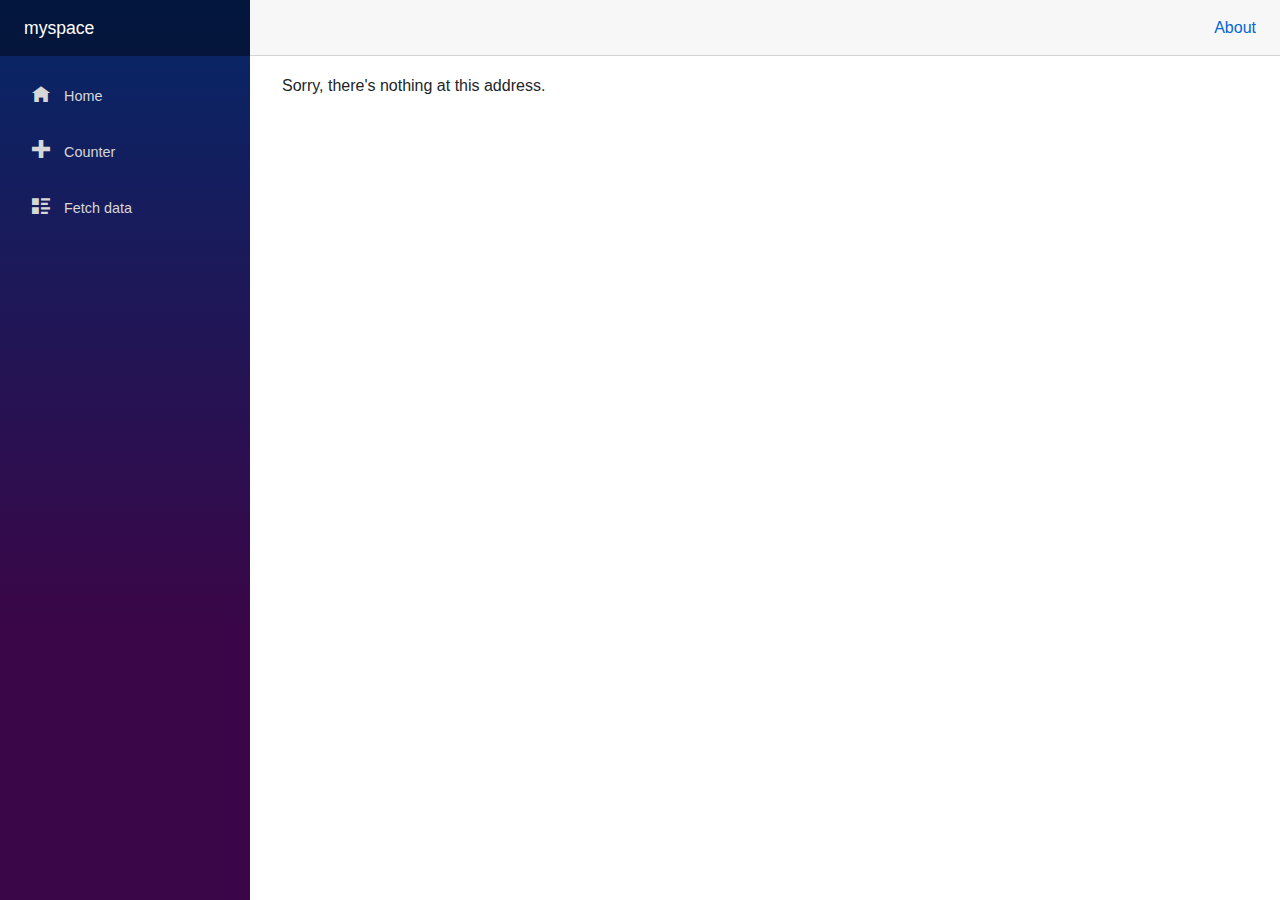
==== index.html @ 36297035 "Deploying to gh-pages from @ Ripick/myspace@8b3a4c0308f09c2caff0934672c21354dd51a2de 🚀" ====
<!DOCTYPE html>
<html>

<head>
    <meta charset="utf-8" />
    <meta name="viewport" content="width=device-width, initial-scale=1.0, maximum-scale=1.0, user-scalable=no" />
    <title>myspace</title>
    <base href="/myspace" />
    <link href="css/bootstrap/bootstrap.min.css" rel="stylesheet" />
    <link href="css/app.css" rel="stylesheet" />
    <link href="myspace.styles.css" rel="stylesheet" />
</head>

<body>
    <div id="app">Loading...</div>

    <div id="blazor-error-ui">
        An unhandled error has occurred.
        <a href="" class="reload">Reload</a>
        <a class="dismiss">🗙</a>
    </div>
    <script src="_framework/blazor.webassembly.js"></script>

    <!-- Start Single Page Apps for GitHub Pages -->
    <script type="text/javascript">
        // Single Page Apps for GitHub Pages
        // https://github.com/rafrex/spa-github-pages
        // Copyright (c) 2016 Rafael Pedicini, licensed under the MIT License
        // ----------------------------------------------------------------------
        // This script checks to see if a redirect is present in the query string
        // and converts it back into the correct url and adds it to the
        // browser's history using window.history.replaceState(...),
        // which won't cause the browser to attempt to load the new url.
        // When the single page app is loaded further down in this file,
        // the correct url will be waiting in the browser's history for
        // the single page app to route accordingly.
        (function (l) {
            if (l.search) {
                var q = {};
                l.search.slice(1).split('&').forEach(function (v) {
                    var a = v.split('=');
                    q[a[0]] = a.slice(1).join('=').replace(/~and~/g, '&');
                });
                if (q.p !== undefined) {
                    window.history.replaceState(null, null,
                        l.pathname.slice(0, -1) + (q.p || '') +
                        (q.q ? ('?' + q.q) : '') +
                        l.hash
                    );
                }
            }
        }(window.location))
    </script>
    <!-- End Single Page Apps for GitHub Pages -->

</body>

</html>
---- css/app.css ----
﻿@import url('open-iconic/font/css/open-iconic-bootstrap.min.css');

html, body {
    font-family: 'Helvetica Neue', Helvetica, Arial, sans-serif;
}

a, .btn-link {
    color: #0366d6;
}

.btn-primary {
    color: #fff;
    background-color: #1b6ec2;
    border-color: #1861ac;
}

.content {
    padding-top: 1.1rem;
}

.valid.modified:not([type=checkbox]) {
    outline: 1px solid #26b050;
}

.invalid {
    outline: 1px solid red;
}

.validation-message {
    color: red;
}

#blazor-error-ui {
    background: lightyellow;
    bottom: 0;
    box-shadow: 0 -1px 2px rgba(0, 0, 0, 0.2);
    display: none;
    left: 0;
    padding: 0.6rem 1.25rem 0.7rem 1.25rem;
    position: fixed;
    width: 100%;
    z-index: 1000;
}

    #blazor-error-ui .dismiss {
        cursor: pointer;
        position: absolute;
        right: 0.75rem;
        top: 0.5rem;
    }
---- myspace.styles.css ----
/* /Shared/MainLayout.razor.rz.scp.css */
.page[b-xmfy2o4s5y] {
    position: relative;
    display: flex;
    flex-direction: column;
}

.main[b-xmfy2o4s5y] {
    flex: 1;
}

.sidebar[b-xmfy2o4s5y] {
    background-image: linear-gradient(180deg, rgb(5, 39, 103) 0%, #3a0647 70%);
}

.top-row[b-xmfy2o4s5y] {
    background-color: #f7f7f7;
    border-bottom: 1px solid #d6d5d5;
    justify-content: flex-end;
    height: 3.5rem;
    display: flex;
    align-items: center;
}

    .top-row[b-xmfy2o4s5y]  a, .top-row .btn-link[b-xmfy2o4s5y] {
        white-space: nowrap;
        margin-left: 1.5rem;
    }

    .top-row a:first-child[b-xmfy2o4s5y] {
        overflow: hidden;
        text-overflow: ellipsis;
    }

@media (max-width: 640.98px) {
    .top-row:not(.auth)[b-xmfy2o4s5y] {
        display: none;
    }

    .top-row.auth[b-xmfy2o4s5y] {
        justify-content: space-between;
    }

    .top-row a[b-xmfy2o4s5y], .top-row .btn-link[b-xmfy2o4s5y] {
        margin-left: 0;
    }
}

@media (min-width: 641px) {
    .page[b-xmfy2o4s5y] {
        flex-direction: row;
    }

    .sidebar[b-xmfy2o4s5y] {
        width: 250px;
        height: 100vh;
        position: sticky;
        top: 0;
    }

    .top-row[b-xmfy2o4s5y] {
        position: sticky;
        top: 0;
        z-index: 1;
    }

    .main > div[b-xmfy2o4s5y] {
        padding-left: 2rem !important;
        padding-right: 1.5rem !important;
    }
}
/* /Shared/NavMenu.razor.rz.scp.css */
.navbar-toggler[b-o5ilc5h4fb] {
    background-color: rgba(255, 255, 255, 0.1);
}

.top-row[b-o5ilc5h4fb] {
    height: 3.5rem;
    background-color: rgba(0,0,0,0.4);
}

.navbar-brand[b-o5ilc5h4fb] {
    font-size: 1.1rem;
}

.oi[b-o5ilc5h4fb] {
    width: 2rem;
    font-size: 1.1rem;
    vertical-align: text-top;
    top: -2px;
}

.nav-item[b-o5ilc5h4fb] {
    font-size: 0.9rem;
    padding-bottom: 0.5rem;
}

    .nav-item:first-of-type[b-o5ilc5h4fb] {
        padding-top: 1rem;
    }

    .nav-item:last-of-type[b-o5ilc5h4fb] {
        padding-bottom: 1rem;
    }

    .nav-item[b-o5ilc5h4fb]  a {
        color: #d7d7d7;
        border-radius: 4px;
        height: 3rem;
        display: flex;
        align-items: center;
        line-height: 3rem;
    }

.nav-item[b-o5ilc5h4fb]  a.active {
    background-color: rgba(255,255,255,0.25);
    color: white;
}

.nav-item[b-o5ilc5h4fb]  a:hover {
    background-color: rgba(255,255,255,0.1);
    color: white;
}

@media (min-width: 641px) {
    .navbar-toggler[b-o5ilc5h4fb] {
        display: none;
    }

    .collapse[b-o5ilc5h4fb] {
        /* Never collapse the sidebar for wide screens */
        display: block;
    }
}
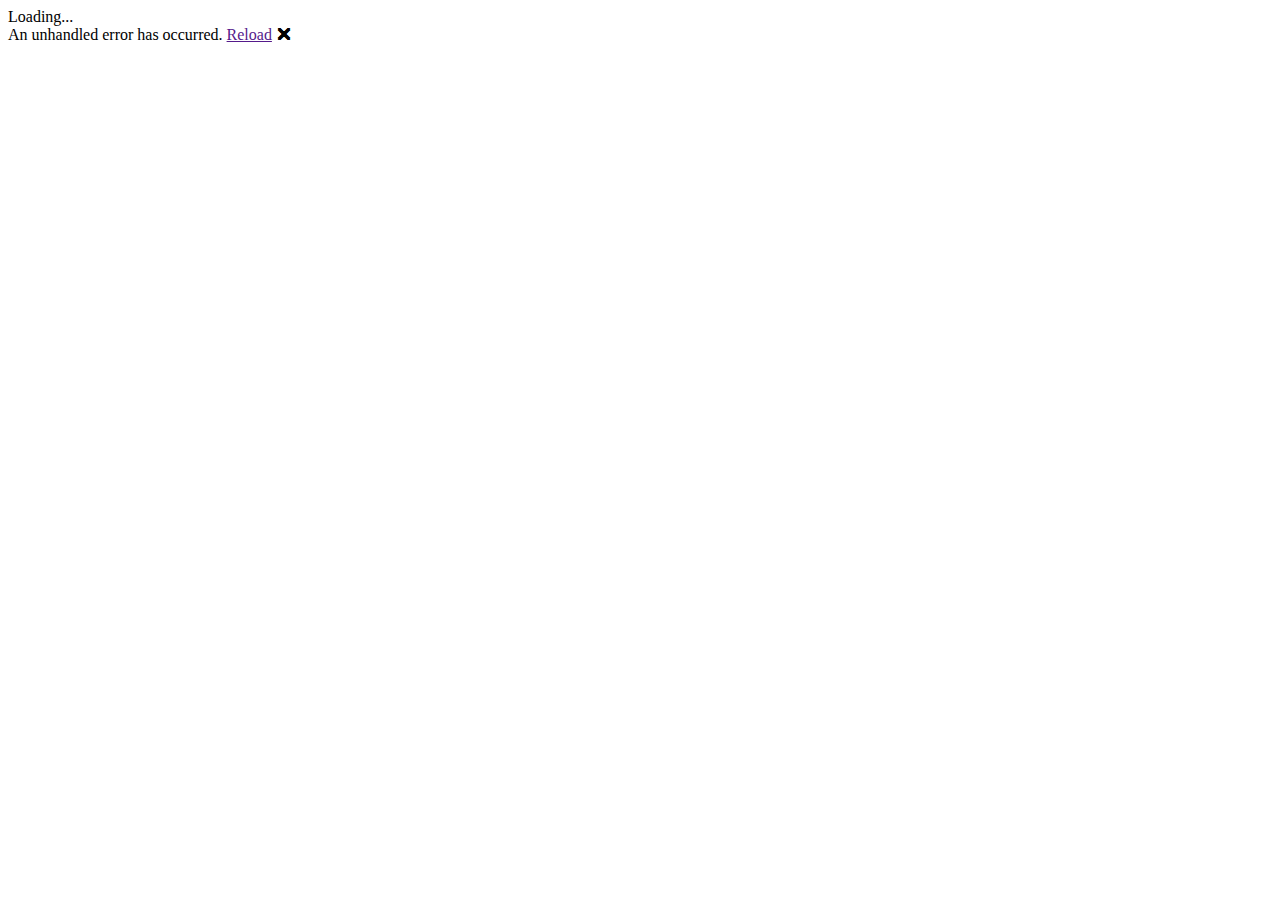
==== commit 5e0bdaed: "Deploying to gh-pages from @ Ripick/myspace@5f1fe5b10fbe79b21a2942413dc5f0a41e5f8a0e 🚀" ====
--- a/index.html
+++ b/index.html
@@ -5,7 +5,7 @@
     <meta charset="utf-8" />
     <meta name="viewport" content="width=device-width, initial-scale=1.0, maximum-scale=1.0, user-scalable=no" />
     <title>myspace</title>
-    <base href="/myspace" />
+    <base href="/myspace/" />
     <link href="css/bootstrap/bootstrap.min.css" rel="stylesheet" />
     <link href="css/app.css" rel="stylesheet" />
     <link href="myspace.styles.css" rel="stylesheet" />
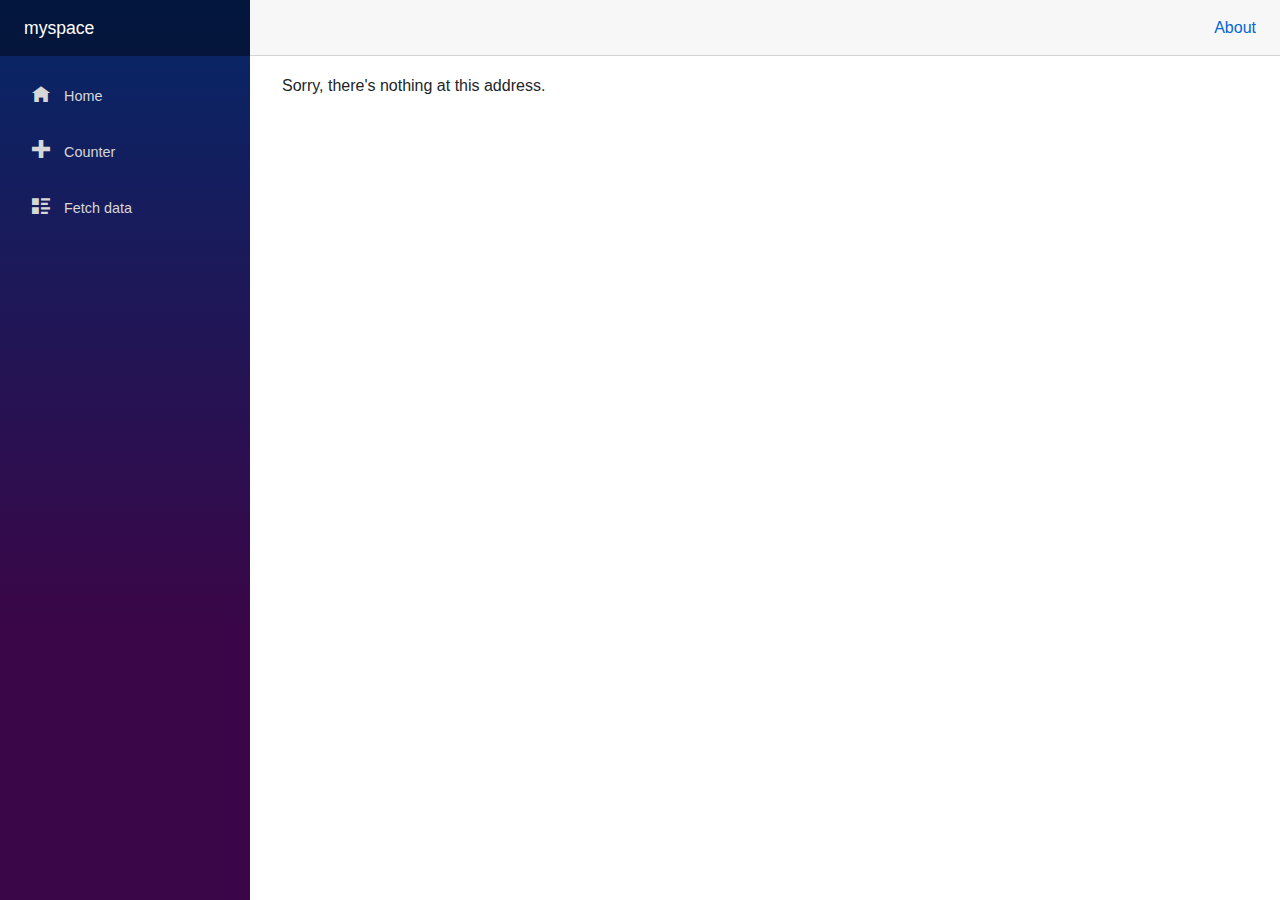
==== commit 95e4791b: "Deploying to gh-pages from @ Ripick/myspace@756a530be57a2555e46e2f28a345f93129aaf875 🚀" ====
--- a/index.html
+++ b/index.html
@@ -5,7 +5,7 @@
     <meta charset="utf-8" />
     <meta name="viewport" content="width=device-width, initial-scale=1.0, maximum-scale=1.0, user-scalable=no" />
     <title>myspace</title>
-    <base href="/myspace/" />
+    <base href="/" />
     <link href="css/bootstrap/bootstrap.min.css" rel="stylesheet" />
     <link href="css/app.css" rel="stylesheet" />
     <link href="myspace.styles.css" rel="stylesheet" />
@@ -20,6 +20,8 @@
         <a class="dismiss">🗙</a>
     </div>
     <script src="_framework/blazor.webassembly.js"></script>
+    <script src="_content/BlazorWindowHelper/BWHJsInterop.js"></script>
+
 
     <!-- Start Single Page Apps for GitHub Pages -->
     <script type="text/javascript">
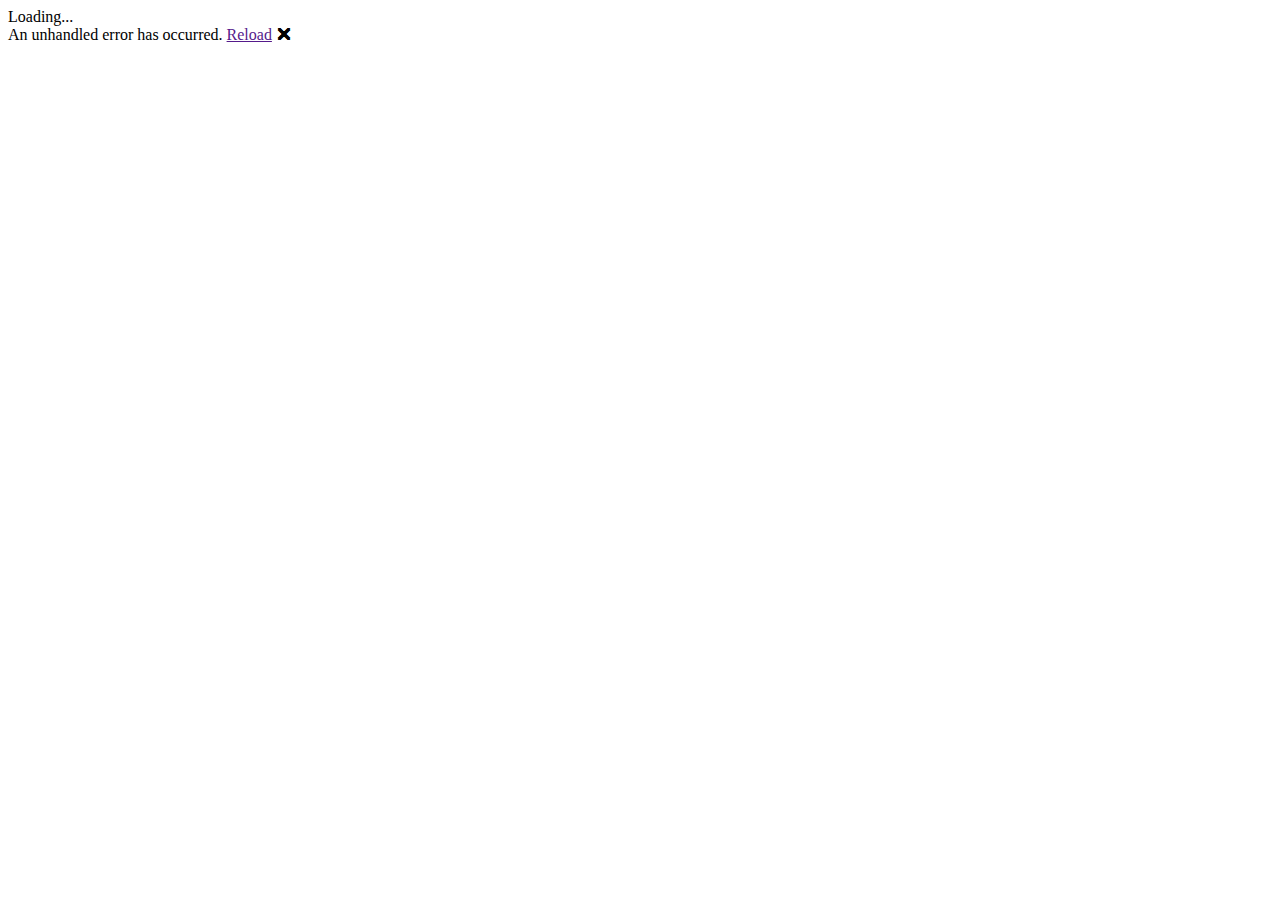
==== commit 61f50321: "Deploying to gh-pages from @ Ripick/myspace@817e606259a732537b7890632c179c86c9fca68a 🚀" ====
--- a/index.html
+++ b/index.html
@@ -5,7 +5,7 @@
     <meta charset="utf-8" />
     <meta name="viewport" content="width=device-width, initial-scale=1.0, maximum-scale=1.0, user-scalable=no" />
     <title>myspace</title>
-    <base href="/" />
+    <base href="/myspace/" />
     <link href="css/bootstrap/bootstrap.min.css" rel="stylesheet" />
     <link href="css/app.css" rel="stylesheet" />
     <link href="myspace.styles.css" rel="stylesheet" />
@@ -21,7 +21,6 @@
     </div>
     <script src="_framework/blazor.webassembly.js"></script>
     <script src="_content/BlazorWindowHelper/BWHJsInterop.js"></script>
-
 
     <!-- Start Single Page Apps for GitHub Pages -->
     <script type="text/javascript">
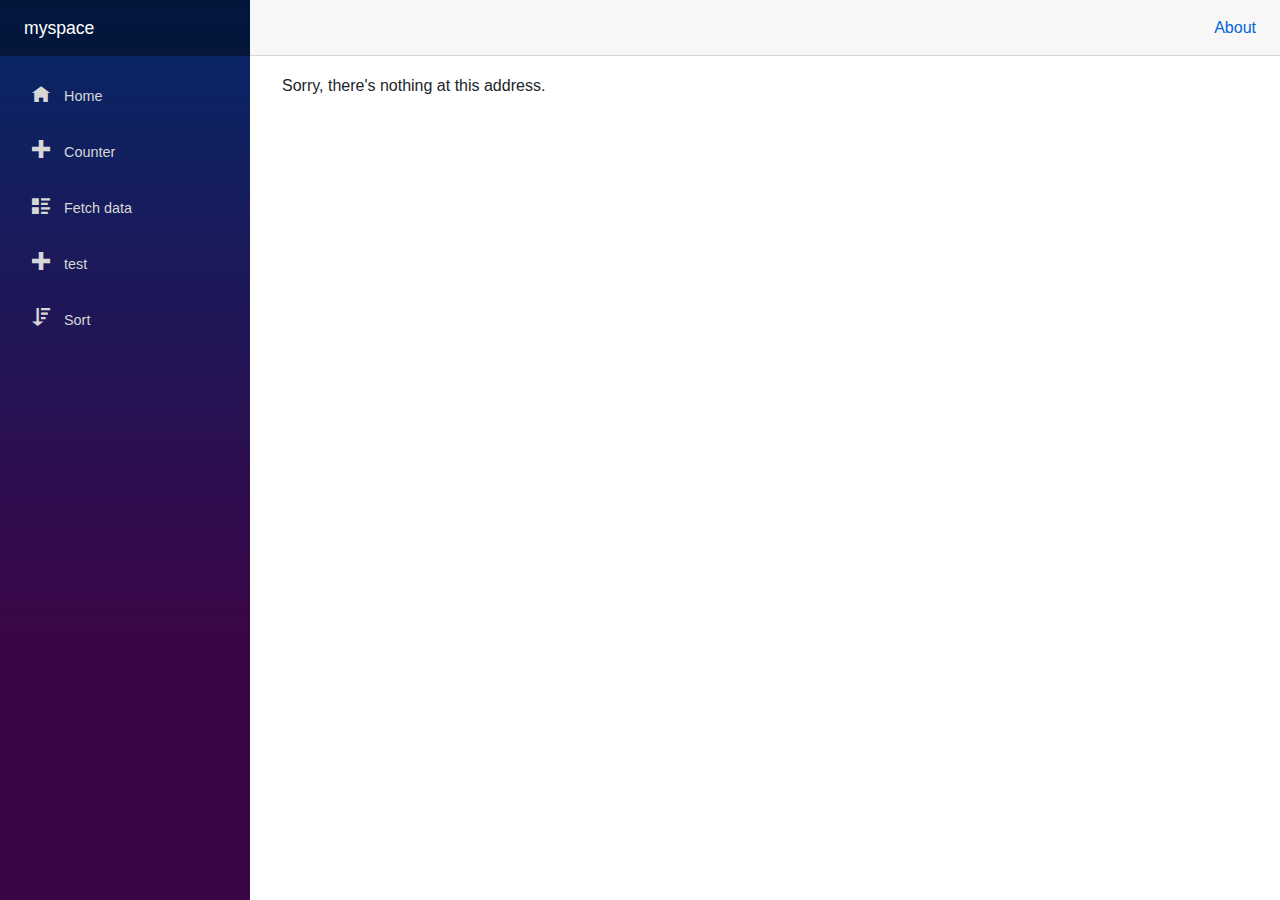
==== commit f1e1811c: "Deploying to gh-pages from @ Ripick/myspace@871295dec3a56d28ac269b3c8c14c9edbc25f017 🚀" ====
--- a/index.html
+++ b/index.html
@@ -5,7 +5,7 @@
     <meta charset="utf-8" />
     <meta name="viewport" content="width=device-width, initial-scale=1.0, maximum-scale=1.0, user-scalable=no" />
     <title>myspace</title>
-    <base href="/myspace/" />
+    <base href="/" />
     <link href="css/bootstrap/bootstrap.min.css" rel="stylesheet" />
     <link href="css/app.css" rel="stylesheet" />
     <link href="myspace.styles.css" rel="stylesheet" />
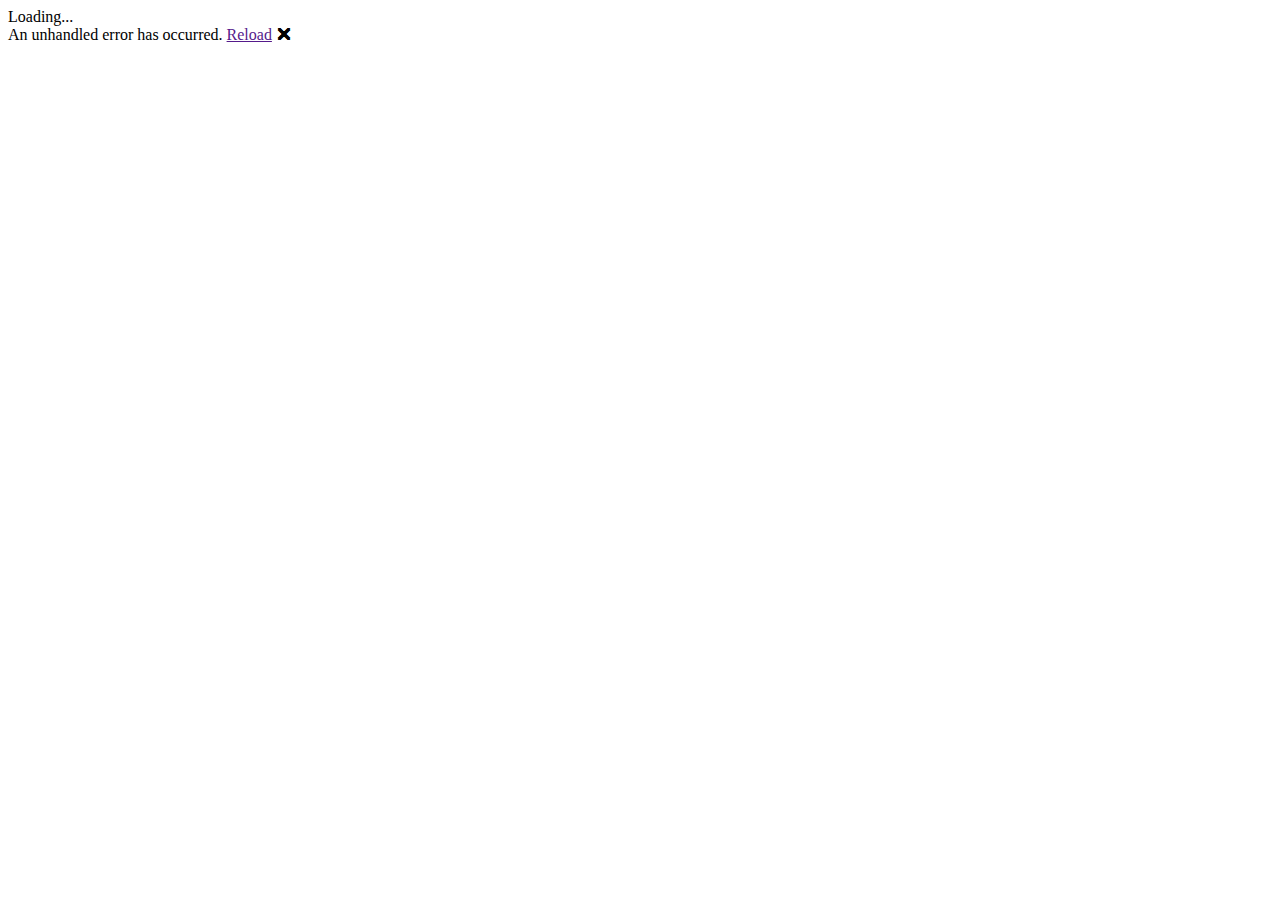
==== commit 91935f51: "Deploying to gh-pages from @ Ripick/myspace@e7dcd7a0229bfab53b974e2466596b1641bf3039 🚀" ====
--- a/index.html
+++ b/index.html
@@ -5,7 +5,7 @@
     <meta charset="utf-8" />
     <meta name="viewport" content="width=device-width, initial-scale=1.0, maximum-scale=1.0, user-scalable=no" />
     <title>myspace</title>
-    <base href="/" />
+    <base href="/myspace/" />
     <link href="css/bootstrap/bootstrap.min.css" rel="stylesheet" />
     <link href="css/app.css" rel="stylesheet" />
     <link href="myspace.styles.css" rel="stylesheet" />
